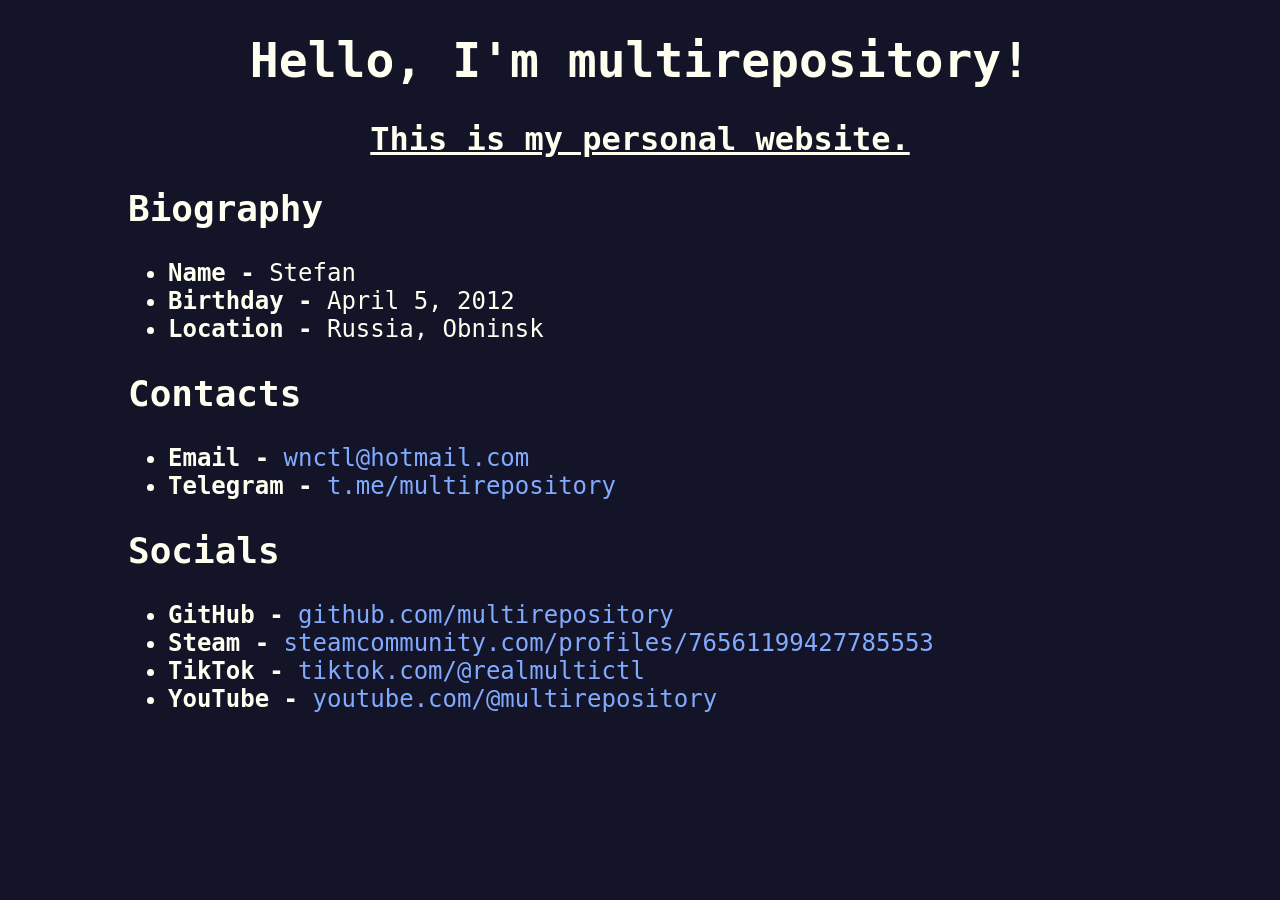
==== index.html @ fb662e7d "Add files via upload" ====
<!DOCTYPE html>
<html lang="en">
    <head>
        <meta charset="UTF-8">
        <meta name="viewport" content="width=device-width, initial-scale=1.0">
        <title>multirepository website</title>
        <link rel="stylesheet" href="style.css">
    </head>
    <body>
        <header class="title">
            <h1>Hello, I'm multirepository!</h1>
            <h2>This is my personal website.</h2>
        </header>
        <main class="page">
            <div class="biography">
                <h2>Biography</h2>
                <ul>
                    <li><strong>Name - </strong>Stefan</li>
                    <li><strong>Birthday - </strong>April 5, 2012</li>
                    <li><strong>Location - </strong>Russia, Obninsk</li>
                </ul>
                <h2>Contacts</h2>
                <ul>
                    <li><strong>Email - </strong><a href="mailto:wnctl@hotmail.com" target="_blank" rel="noopener noreferrer">wnctl@hotmail.com</a></li>
                    <li><strong>Telegram - </strong><a href="https://t.me/multirepository" target="_blank" rel="noopener noreferrer">t.me/multirepository</a></li>
                </ul>
                <h2>Socials</h2>
                <ul>
                    <li><strong>GitHub - </strong><a href="https://github.com/multirepository" target="_blank" rel="noopener noreferrer">github.com/multirepository</a></li>
                    <li><strong>Steam - </strong><a href="https://steamcommunity.com/profiles/76561199427785553" target="_blank" rel="noopener noreferrer">steamcommunity.com/profiles/76561199427785553</a></li>
                    <li><strong>TikTok - </strong><a href="https://tiktok.com/@realmultictl" target="_blank" rel="noopener noreferrer">tiktok.com/@realmultictl</a></li>
                    <li><strong>YouTube - </strong><a href="https://youtube.com/@multirepository" target="_blank" rel="noopener noreferrer">youtube.com/@multirepository</a></li>
                </ul>
            </div>
        </main>
    </body>
</html>
---- style.css ----
body {
    background-color: rgb(20, 20, 40);
    color: rgb(255, 255, 240);
    font-family: monospace;
}

.title {
    text-align: center;
}

.title h1 {
    font-size: 48px;
}

.title h2 {
    font-size: 32px;
    text-decoration: underline;
}

.page {
    margin: 0 auto;
    max-width: 1024px;
    padding: 0 20px;
}

.biography {
    font-size: 24px;
}

a {
    color: rgb(130, 170, 255);
    text-decoration: none;
    transition: color 0.4s ease;
}

a:hover {
    color: rgb(255, 255, 220);
    text-decoration: underline;
}
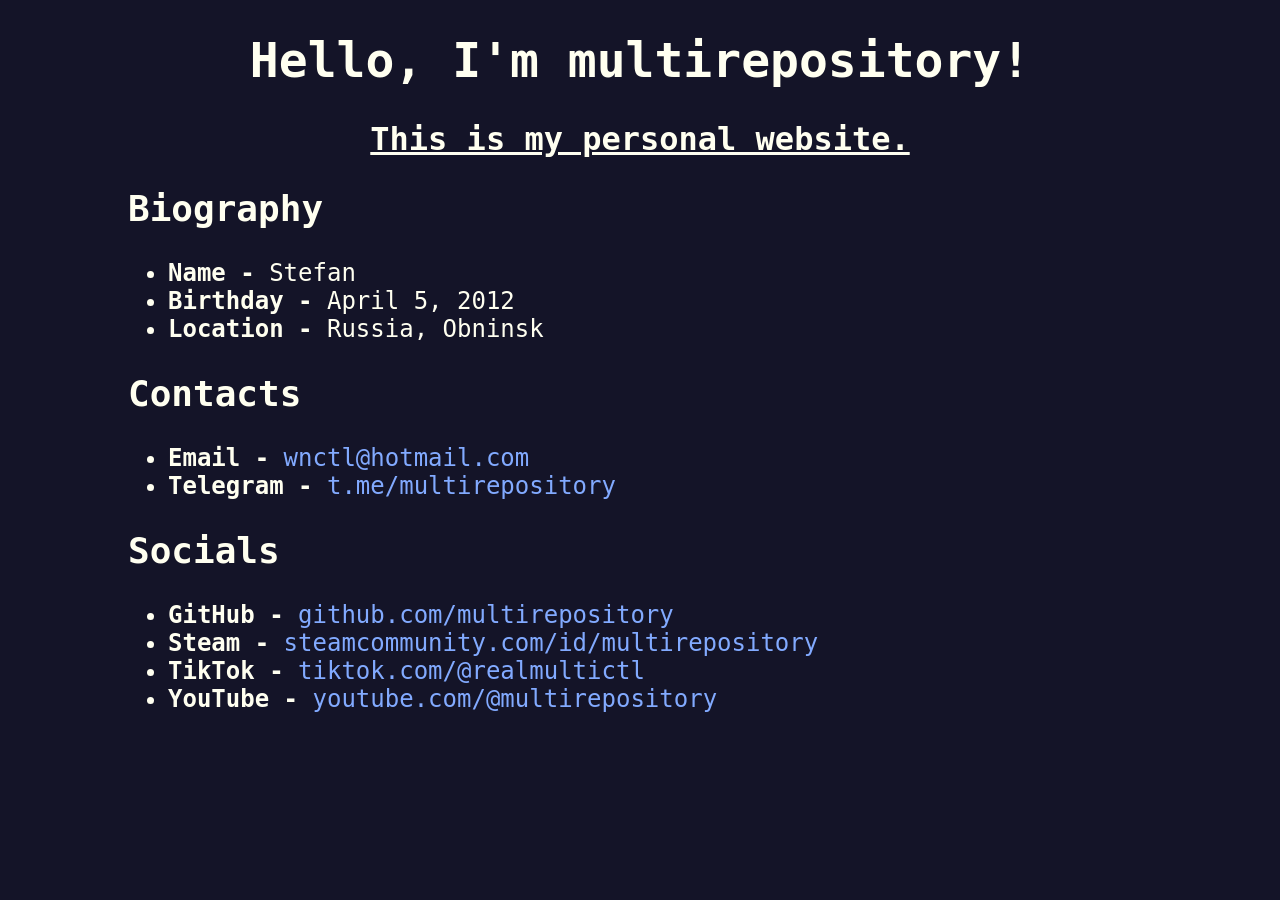
==== commit e944d0b0: "Update index.html" ====
--- a/index.html
+++ b/index.html
@@ -1,5 +1,5 @@
 <!DOCTYPE html>
-<html lang="en">
+<html lang="en" translate="no">
     <head>
         <meta charset="UTF-8">
         <meta name="viewport" content="width=device-width, initial-scale=1.0">
@@ -27,11 +27,11 @@
                 <h2>Socials</h2>
                 <ul>
                     <li><strong>GitHub - </strong><a href="https://github.com/multirepository" target="_blank" rel="noopener noreferrer">github.com/multirepository</a></li>
-                    <li><strong>Steam - </strong><a href="https://steamcommunity.com/profiles/76561199427785553" target="_blank" rel="noopener noreferrer">steamcommunity.com/profiles/76561199427785553</a></li>
+                    <li><strong>Steam - </strong><a href="https://steamcommunity.com/profiles/76561199427785553" target="_blank" rel="noopener noreferrer">steamcommunity.com/id/multirepository</a></li>
                     <li><strong>TikTok - </strong><a href="https://tiktok.com/@realmultictl" target="_blank" rel="noopener noreferrer">tiktok.com/@realmultictl</a></li>
                     <li><strong>YouTube - </strong><a href="https://youtube.com/@multirepository" target="_blank" rel="noopener noreferrer">youtube.com/@multirepository</a></li>
                 </ul>
             </div>
         </main>
     </body>
-</html>+</html>
--- a/style.css
+++ b/style.css
@@ -31,9 +31,32 @@
     color: rgb(130, 170, 255);
     text-decoration: none;
     transition: color 0.4s ease;
+    word-break: break-word;
 }
 
 a:hover {
     color: rgb(255, 255, 220);
     text-decoration: underline;
-}+}
+
+@media (max-width: 600px) {
+    .title h1 {
+        font-size: 28px;
+    }
+
+    .title h2 {
+        font-size: 18px;
+    }
+
+    .biography {
+        font-size: 16px;
+    }
+
+    .page {
+        padding: 0 16px;
+    }
+    
+    ul {
+        padding-left: 20px;
+    }
+}
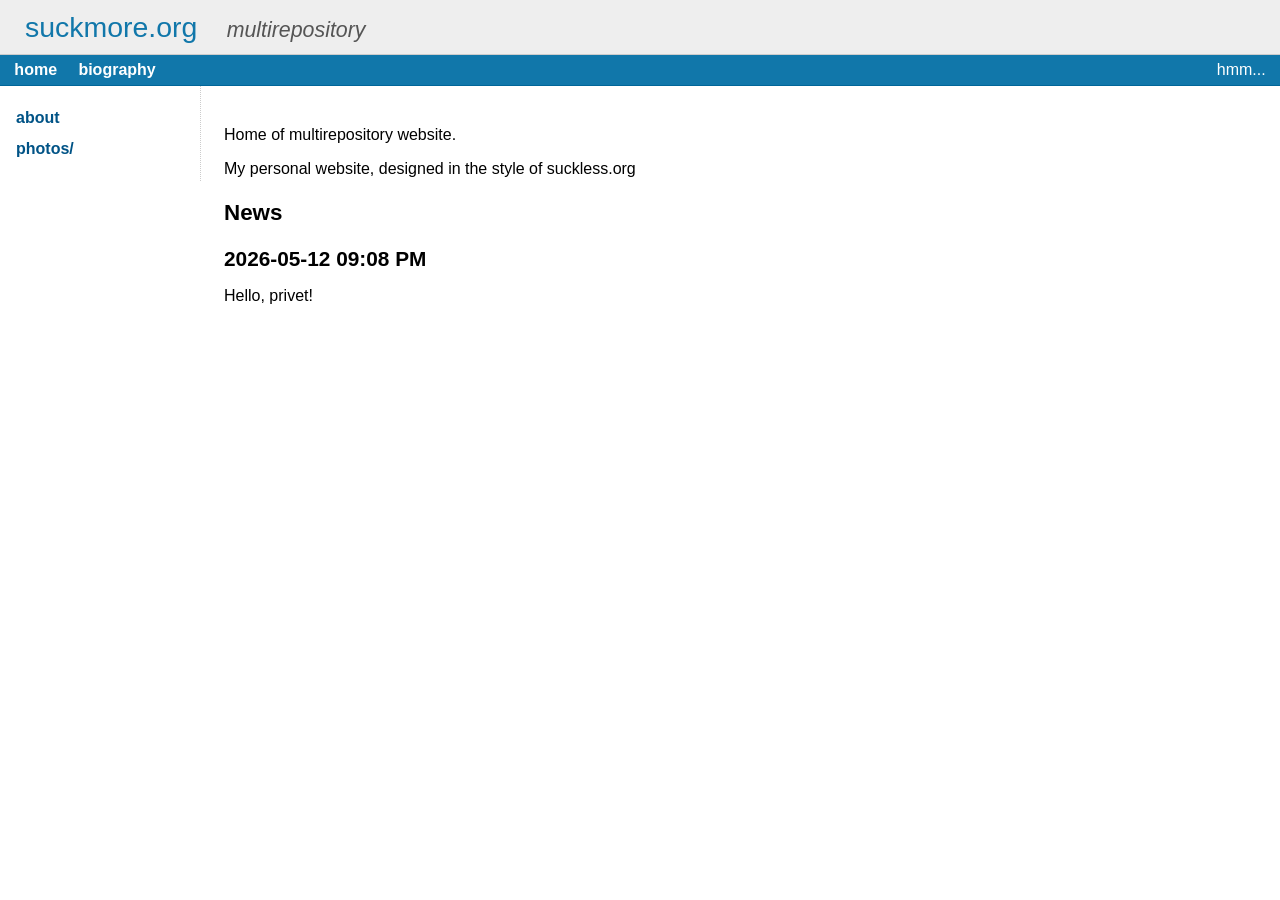
==== commit c2445428: "Add files via upload" ====
--- a/index.html
+++ b/index.html
@@ -1,37 +1,45 @@
-<!DOCTYPE html>
-<html lang="en" translate="no">
-    <head>
-        <meta charset="UTF-8">
-        <meta name="viewport" content="width=device-width, initial-scale=1.0">
-        <title>multirepository website</title>
-        <link rel="stylesheet" href="style.css">
-    </head>
-    <body>
-        <header class="title">
-            <h1>Hello, I'm multirepository!</h1>
-            <h2>This is my personal website.</h2>
-        </header>
-        <main class="page">
-            <div class="biography">
-                <h2>Biography</h2>
-                <ul>
-                    <li><strong>Name - </strong>Stefan</li>
-                    <li><strong>Birthday - </strong>April 5, 2012</li>
-                    <li><strong>Location - </strong>Russia, Obninsk</li>
-                </ul>
-                <h2>Contacts</h2>
-                <ul>
-                    <li><strong>Email - </strong><a href="mailto:wnctl@hotmail.com" target="_blank" rel="noopener noreferrer">wnctl@hotmail.com</a></li>
-                    <li><strong>Telegram - </strong><a href="https://t.me/multirepository" target="_blank" rel="noopener noreferrer">t.me/multirepository</a></li>
-                </ul>
-                <h2>Socials</h2>
-                <ul>
-                    <li><strong>GitHub - </strong><a href="https://github.com/multirepository" target="_blank" rel="noopener noreferrer">github.com/multirepository</a></li>
-                    <li><strong>Steam - </strong><a href="https://steamcommunity.com/profiles/76561199427785553" target="_blank" rel="noopener noreferrer">steamcommunity.com/id/multirepository</a></li>
-                    <li><strong>TikTok - </strong><a href="https://tiktok.com/@realmultictl" target="_blank" rel="noopener noreferrer">tiktok.com/@realmultictl</a></li>
-                    <li><strong>YouTube - </strong><a href="https://youtube.com/@multirepository" target="_blank" rel="noopener noreferrer">youtube.com/@multirepository</a></li>
-                </ul>
-            </div>
-        </main>
-    </body>
+<!doctype html>
+<html>
+<head>
+	<meta charset="utf-8">
+	<title>multirepository website</title>
+	<link rel="icon" type="image/x-icon" href="/favicon.ico">
+	<link rel="stylesheet" type="text/css" href="css/style.css"/>
+</head>
+<body>
+
+<div id="header">
+	<a id="headerLink">suckmore.org</a>
+	<span class="hidden"> - </span>
+	<span id="headerSubtitle">multirepository</span>
+</div>
+<hr class="hidden"/>
+<div id="menu">
+	<a href="/"><b>home</b></a>
+	<a href="/biography/"><b>biography</b></a>
+	<span class="right">
+		<a>hmm...</a>
+	</span>
+</div>
+<hr class="hidden"/>
+<div id="content">
+<div id="nav">
+	<ul>
+	<li><a href="/"><b>about</b></a></li>
+	<li><a href="/photos/"><b>photos/</b></a></li>
+	</ul>
+</div>
+<hr class="hidden"/>
+<div id="main">
+
+<p>Home of multirepository website.</p>
+<p>My personal website, designed in the style of suckless.org</p>
+<h1>News</h1>
+<h2>2026-05-12 09:08 PM</h2>
+<p>Hello, privet!</p>
+</div>
+
+</div>
+
+</body>
 </html>
--- a/css/style.css
+++ b/css/style.css
@@ -0,0 +1,137 @@
+html {
+	overflow-y: scroll;
+}
+
+body {
+	background-color: #fff;
+	color: #000;
+	font-family: sans-serif;
+	padding: 0;
+	margin: 0;
+}
+
+a {
+	color: #005386;
+}
+
+#header a, #nav a, #menu a {
+	text-decoration: none;
+}
+
+#nav a:hover {
+	background-color: #ddd;
+}
+
+#menu {
+	clear: both;
+	color: #069;
+	overflow: hidden;
+	background-color: #17a;
+	padding: 0.7ex;
+	border-top: 1px solid #ccc;
+	border-bottom: 1px solid #069;
+}
+
+#menu a {
+	padding: 0.5ex 1ex;
+	color: #fff;
+}
+
+#menu a:hover {
+	background-color: #069;
+}
+
+#header {
+	background-color: #eee;
+	clear: both;
+	color: #555;
+	font-size: 1.78em;
+	padding: 0.7ex 0.7ex 0.7ex 0.7em;
+}
+
+#headerLink {
+	color: #17a;
+	margin-left: 5px;
+}
+
+h1 {
+	margin: 1em 1ex 0.5ex 0;
+	font-size: 1.4em;
+}
+
+h2 {
+	margin: 1em 1ex 0.5ex 0;
+	font-size: 1.3em;
+}
+
+#headerSubtitle {
+	font-size: 0.75em;
+	font-style: italic;
+	margin-left: 1em;
+}
+
+#content {
+	clear: both;
+	margin: 0;
+	padding: 0;
+}
+
+#nav {
+	float: left;
+	margin: 0 1px 0 0;
+	padding: 1em 0;
+	border-right: 1px dotted #ccc;
+	width: 200px;
+}
+
+#nav ul {
+	margin: 0;
+	padding: 0;
+}
+
+#nav li {
+	list-style: none;
+	padding: 0;
+	margin: 0;
+}
+
+#nav li a {
+	display: block;
+	margin: 0;
+	padding: 0.8ex 2em 0.8ex 1em;
+}
+
+#main {
+	margin: 0 0 0 200px;
+	max-width: 50em;
+	padding: 1.5em;
+}
+
+.right {
+	float: right;
+	margin: 0;
+	padding: 0;
+}
+
+.hidden {
+	display: none;
+}
+
+@media (prefers-color-scheme: dark) {
+	body {
+		background-color: #000;
+		color: #bdbdbd;
+	}
+	#menu {
+		border-top: 1px solid #222;
+	}
+	#header {
+		background-color: #111;
+	}
+	#nav a:hover {
+		background-color: #222;
+	}
+	a {
+		color: #56c8ff;
+	}
+}
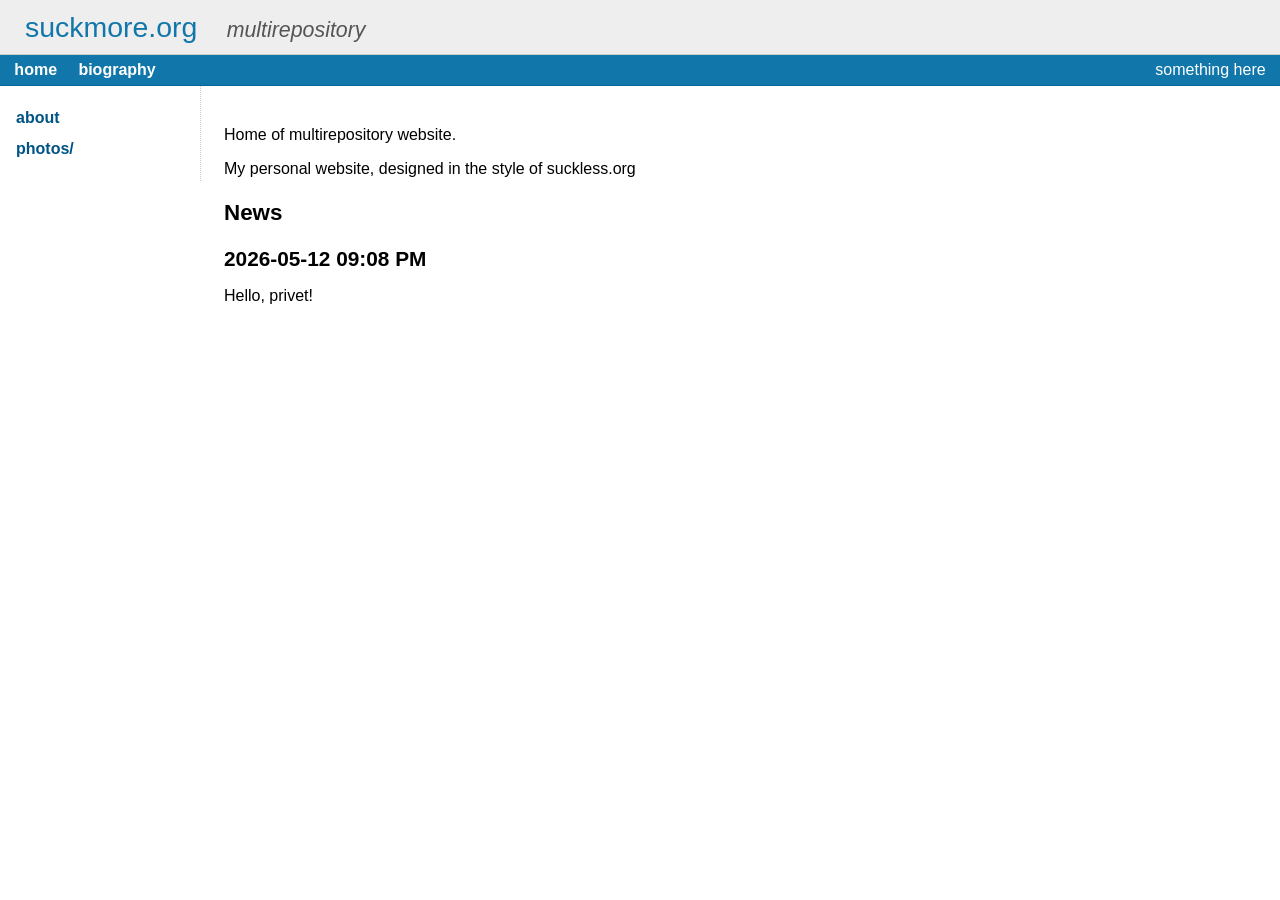
==== commit 667210dc: "Update index.html" ====
--- a/index.html
+++ b/index.html
@@ -18,7 +18,7 @@
 	<a href="/"><b>home</b></a>
 	<a href="/biography/"><b>biography</b></a>
 	<span class="right">
-		<a>hmm...</a>
+		<a>something here</a>
 	</span>
 </div>
 <hr class="hidden"/>
